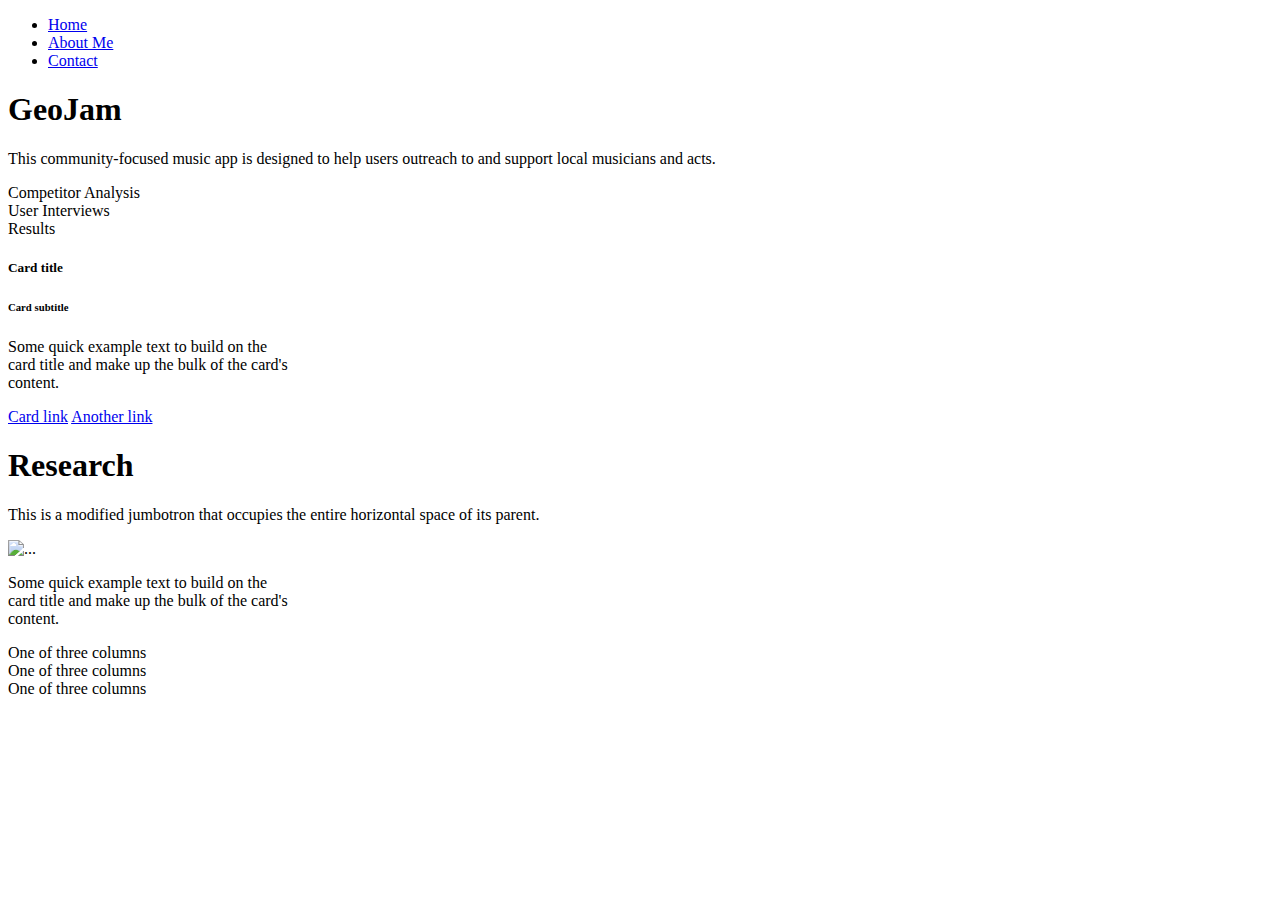
==== index.html @ 2af1e05d "project page structure" ====
<!DOCTYPE html>
<html>
  <head>
    <title>UX/UI Homework 20</title>
  </head>
  <body>
    <!--Nav-->
    <ul class="nav justify-content-end">
      <li class="nav-item">
        <a class="nav-link active" href="#">Home</a>
      </li>
      <li class="nav-item">
        <a class="nav-link" href="#">About Me</a>
      </li>
      <li class="nav-item">
        <a class="nav-link" href="#">Contact</a>
      </li>
      </li>
    </ul>
    <!--Intro-->
    <div class="jumbotron jumbotron-fluid">
      <div class="container">
        <h1 class="display-4">GeoJam</h1>
        <p class="lead">
            This community-focused music app is designed to help users outreach to and support local musicians and acts.
        </p>
      </div>
    </div>
    <!--Research-->
    <div class="container">
      <div class="row">
        <div class="col-sm">Competitor Analysis</div>
        <div class="col-sm">User Interviews</div>
        <div class="col-sm">Results</div>
      </div>
    </div>
    <!--Problem Statement-->
    <div class="card" style="width: 18rem">
      <div class="card-body">
        <h5 class="card-title">Card title</h5>
        <h6 class="card-subtitle mb-2 text-muted">Card subtitle</h6>
        <p class="card-text">
          Some quick example text to build on the card title and make up the
          bulk of the card's content.
        </p>
        <a href="#" class="card-link">Card link</a>
        <a href="#" class="card-link">Another link</a>
      </div>
    </div>
    <!--Problem Statement-->
    <div class="jumbotron jumbotron-fluid">
      <div class="container">
        <h1 class="display-4">Research</h1>
        <p class="lead">
          This is a modified jumbotron that occupies the entire horizontal space
          of its parent.
        </p>
      </div>
    </div>
    <!--Iteration-->
    <div class="card" style="width: 18rem">
      <img src="..." class="card-img-top" alt="..." />
      <div class="card-body">
        <p class="card-text">
          Some quick example text to build on the card title and make up the
          bulk of the card's content.
        </p>
      </div>
    </div>
    <!--Prototype-->
    <div class="container">
      <div class="row">
        <div class="col-sm">One of three columns</div>
        <div class="col-sm">One of three columns</div>
        <div class="col-sm">One of three columns</div>
      </div>
    </div>
  </body>
  <link
    href="https://cdn.jsdelivr.net/npm/bootstrap@5.3.1/dist/css/bootstrap.min.css"
    rel="stylesheet"
    integrity="sha384-4bw+/aepP/YC94hEpVNVgiZdgIC5+VKNBQNGCHeKRQN+PtmoHDEXuppvnDJzQIu9"
    crossorigin="anonymous"
  />
  <script
    src="https://cdn.jsdelivr.net/npm/bootstrap@5.3.1/dist/js/bootstrap.bundle.min.js"
    integrity="sha384-HwwvtgBNo3bZJJLYd8oVXjrBZt8cqVSpeBNS5n7C8IVInixGAoxmnlMuBnhbgrkm"
    crossorigin="anonymous"
  ></script>
</html>
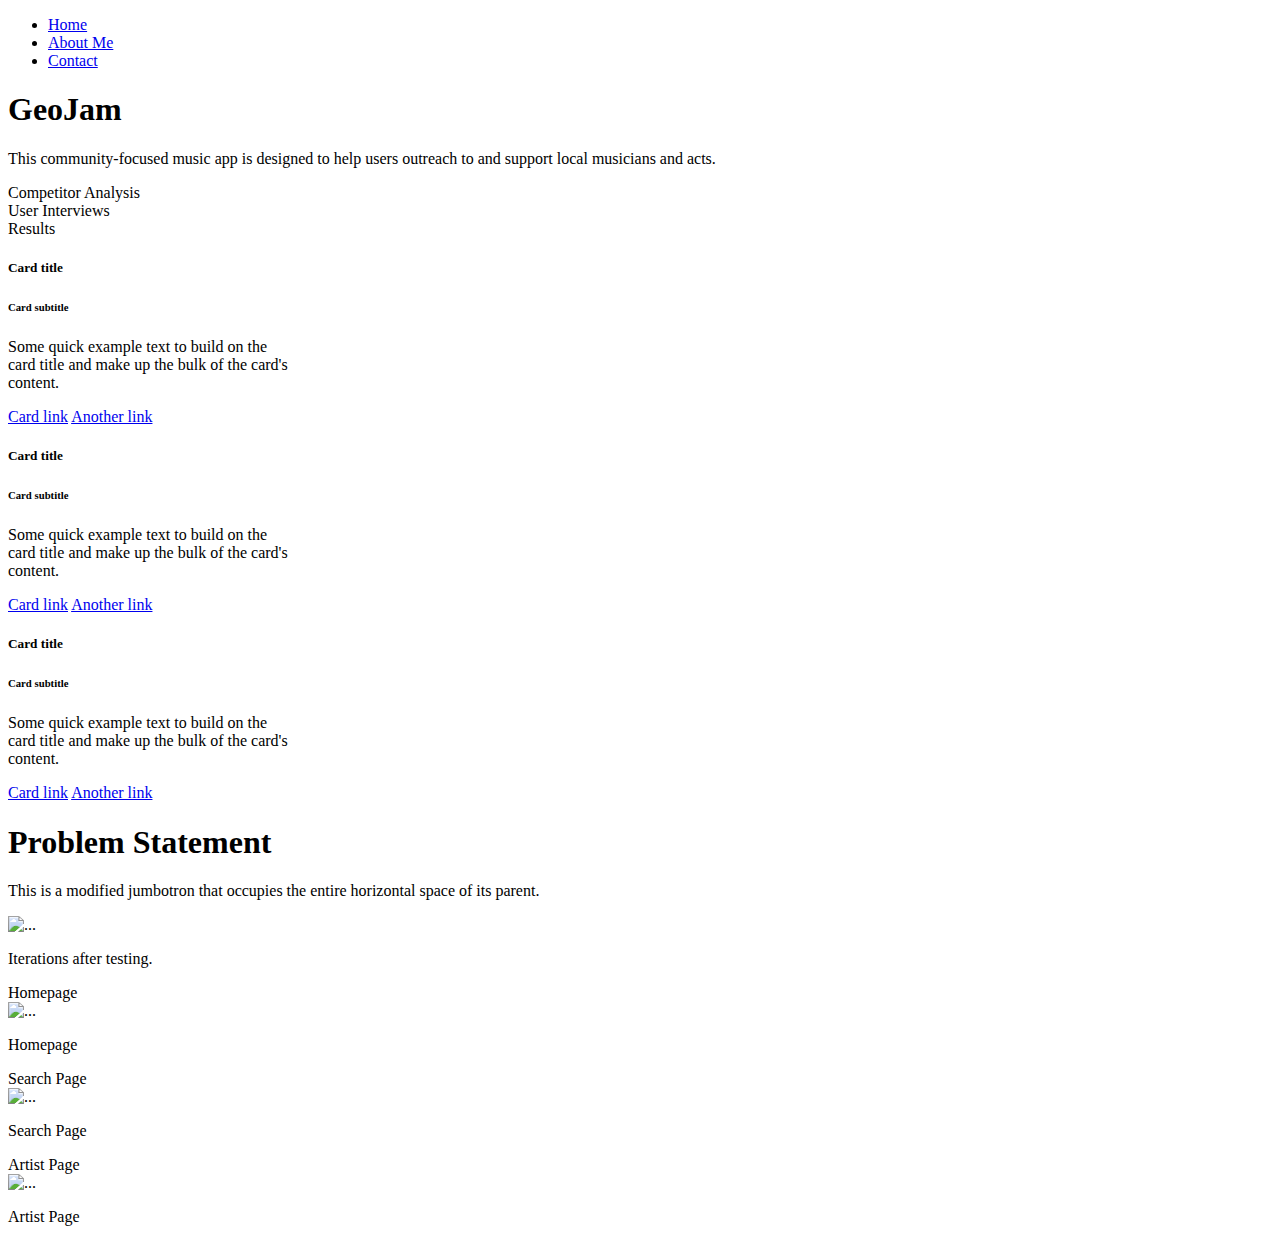
==== commit 04b18ea7: "further structure edits" ====
--- a/index.html
+++ b/index.html
@@ -34,7 +34,7 @@
         <div class="col-sm">Results</div>
       </div>
     </div>
-    <!--Problem Statement-->
+    <!--Research Cards-->
     <div class="card" style="width: 18rem">
       <div class="card-body">
         <h5 class="card-title">Card title</h5>
@@ -47,10 +47,34 @@
         <a href="#" class="card-link">Another link</a>
       </div>
     </div>
+    <div class="card" style="width: 18rem">
+        <div class="card-body">
+          <h5 class="card-title">Card title</h5>
+          <h6 class="card-subtitle mb-2 text-muted">Card subtitle</h6>
+          <p class="card-text">
+            Some quick example text to build on the card title and make up the
+            bulk of the card's content.
+          </p>
+          <a href="#" class="card-link">Card link</a>
+          <a href="#" class="card-link">Another link</a>
+        </div>
+      </div>
+    <div class="card" style="width: 18rem">
+        <div class="card-body">
+          <h5 class="card-title">Card title</h5>
+          <h6 class="card-subtitle mb-2 text-muted">Card subtitle</h6>
+          <p class="card-text">
+            Some quick example text to build on the card title and make up the
+            bulk of the card's content.
+          </p>
+          <a href="#" class="card-link">Card link</a>
+          <a href="#" class="card-link">Another link</a>
+        </div>
+    </div>
     <!--Problem Statement-->
     <div class="jumbotron jumbotron-fluid">
       <div class="container">
-        <h1 class="display-4">Research</h1>
+        <h1 class="display-4">Problem Statement</h1>
         <p class="lead">
           This is a modified jumbotron that occupies the entire horizontal space
           of its parent.
@@ -62,17 +86,40 @@
       <img src="..." class="card-img-top" alt="..." />
       <div class="card-body">
         <p class="card-text">
-          Some quick example text to build on the card title and make up the
-          bulk of the card's content.
+          Iterations after testing.
         </p>
       </div>
     </div>
     <!--Prototype-->
     <div class="container">
       <div class="row">
-        <div class="col-sm">One of three columns</div>
-        <div class="col-sm">One of three columns</div>
-        <div class="col-sm">One of three columns</div>
+        <div class="col-sm">Homepage</div>
+        <div class="card" style="width: 18rem">
+            <img src="..." class="card-img-top" alt="..." />
+            <div class="card-body">
+              <p class="card-text">
+                Homepage
+              </p>
+            </div>
+          </div>
+        <div class="col-sm">Search Page</div>
+        <div class="card" style="width: 18rem">
+            <img src="..." class="card-img-top" alt="..." />
+            <div class="card-body">
+              <p class="card-text">
+                Search Page
+              </p>
+            </div>
+          </div>
+        <div class="col-sm">Artist Page</div>
+        <div class="card" style="width: 18rem">
+            <img src="..." class="card-img-top" alt="..." />
+            <div class="card-body">
+              <p class="card-text">
+                Artist Page
+              </p>
+            </div>
+          </div>
       </div>
     </div>
   </body>
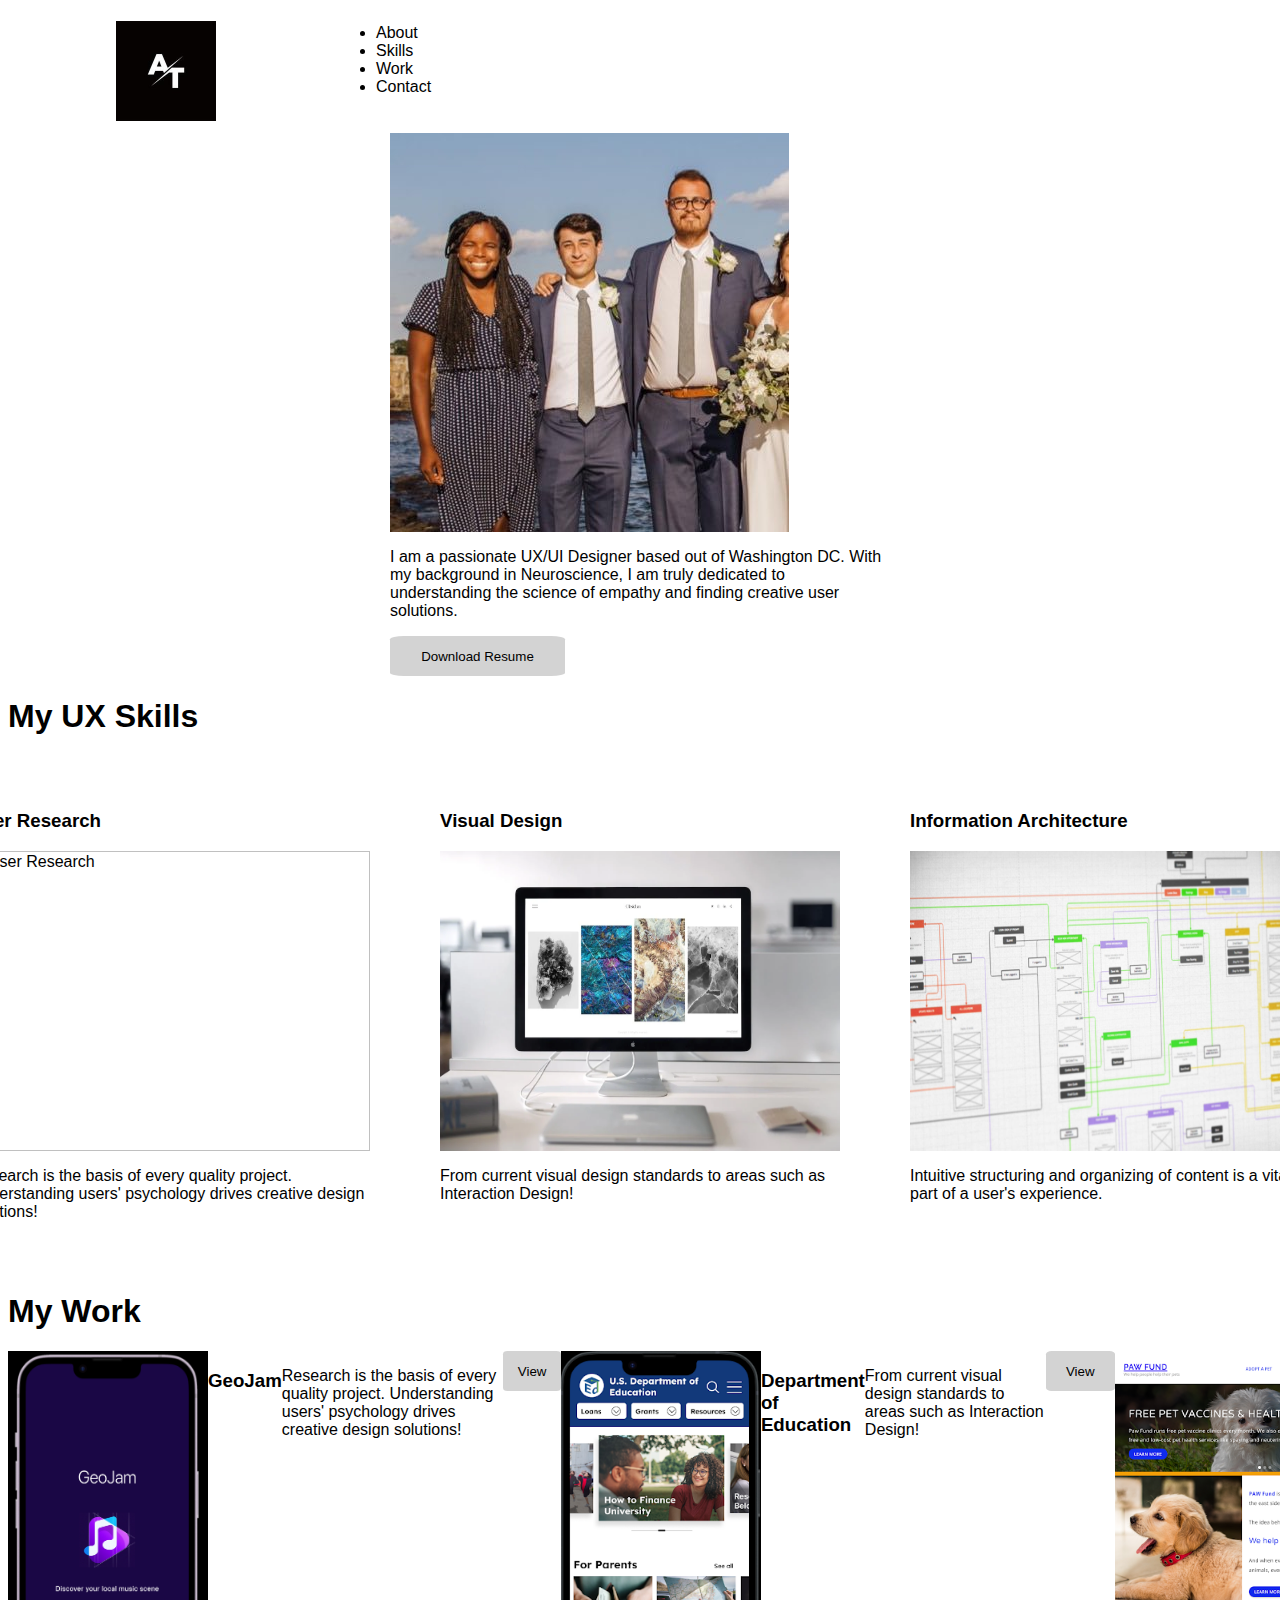
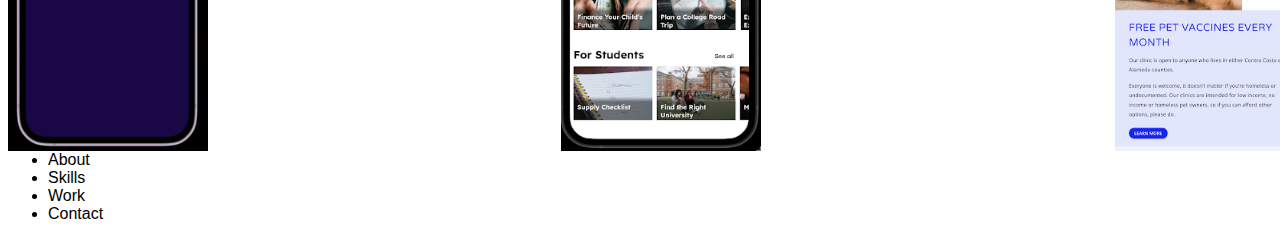
==== commit 38e6a01f: "folder adjustment" ====
--- a/index.html
+++ b/index.html
@@ -1,137 +1,151 @@
-<!DOCTYPE html>
 <html>
   <head>
-    <title>UX/UI Homework 20</title>
+    <title></title>
+    <link href="style.css" rel="stylesheet" type="text/css" />
   </head>
   <body>
-    <!--Nav-->
-    <ul class="nav justify-content-end">
-      <li class="nav-item">
-        <a class="nav-link active" href="#">Home</a>
-      </li>
-      <li class="nav-item">
-        <a class="nav-link" href="#">About Me</a>
-      </li>
-      <li class="nav-item">
-        <a class="nav-link" href="#">Contact</a>
-      </li>
-      </li>
-    </ul>
-    <!--Intro-->
-    <div class="jumbotron jumbotron-fluid">
-      <div class="container">
-        <h1 class="display-4">GeoJam</h1>
-        <p class="lead">
-            This community-focused music app is designed to help users outreach to and support local musicians and acts.
+    <header class="navigation">
+      <div class="inline-block logo">
+        <img src="image/at logo.jpg" alt="logo" height="100px" width="100px" />
+      </div>
+      <nav class="inline-block">
+        <ul class="headerlist">
+          <li>About</li>
+          <li>Skills</li>
+          <li>Work</li>
+          <li>Contact</li>
+        </ul>
+      </nav>
+    </header>
+
+    <section class="heroImg.">
+      <div class="content">
+        <img src="image/JdcNAcDg_400x400.jpg" alt="Pic of me" />
+        <p>
+          I am a passionate UX/UI Designer based out of Washington DC. With my
+          background in Neuroscience, I am truly dedicated to understanding the
+          science of empathy and finding creative user solutions.
         </p>
+        <button>Download Resume</button>
       </div>
-    </div>
-    <!--Research-->
-    <div class="container">
-      <div class="row">
-        <div class="col-sm">Competitor Analysis</div>
-        <div class="col-sm">User Interviews</div>
-        <div class="col-sm">Results</div>
-      </div>
-    </div>
-    <!--Research Cards-->
-    <div class="card" style="width: 18rem">
-      <div class="card-body">
-        <h5 class="card-title">Card title</h5>
-        <h6 class="card-subtitle mb-2 text-muted">Card subtitle</h6>
-        <p class="card-text">
-          Some quick example text to build on the card title and make up the
-          bulk of the card's content.
-        </p>
-        <a href="#" class="card-link">Card link</a>
-        <a href="#" class="card-link">Another link</a>
-      </div>
-    </div>
-    <div class="card" style="width: 18rem">
-        <div class="card-body">
-          <h5 class="card-title">Card title</h5>
-          <h6 class="card-subtitle mb-2 text-muted">Card subtitle</h6>
-          <p class="card-text">
-            Some quick example text to build on the card title and make up the
-            bulk of the card's content.
+    </section>
+
+    <!--  My UX Skills section coded using CSS flex -->
+    <section class="MyUXSkills">
+      <h1>My UX Skills</h1>
+      <div class="SkillsSection">
+        <div class="SkillCard1">
+          <h3>User Research</h3>
+          <img
+            src="image\user research.jpeg"
+            alt="User Research"
+            width="400"
+            height="300"
+          />
+          <p>
+            Research is the basis of every quality project. Understanding users'
+            psychology drives creative design solutions!
           </p>
-          <a href="#" class="card-link">Card link</a>
-          <a href="#" class="card-link">Another link</a>
+        </div>
+        <div class="SkillCard2">
+          <h3>Visual Design</h3>
+          <img
+            src="image\visual design.webp"
+            alt="Visual Design"
+            width="400"
+            height="300"
+          />
+          <p>
+            From current visual design standards to areas such as Interaction
+            Design!
+          </p>
+        </div>
+        <div class="SkillCard3">
+          <h3>Information Architecture</h3>
+          <img
+            src="image\website-information-architecture.jpg"
+            alt="Information Architecture"
+            width="400"
+            height="300"
+          />
+          <p>
+            Intuitive structuring and organizing of content is a vital part of a
+            user's experience.
+          </p>
         </div>
       </div>
-    <div class="card" style="width: 18rem">
-        <div class="card-body">
-          <h5 class="card-title">Card title</h5>
-          <h6 class="card-subtitle mb-2 text-muted">Card subtitle</h6>
-          <p class="card-text">
-            Some quick example text to build on the card title and make up the
-            bulk of the card's content.
+    </section>
+
+    <!-- My Work Section Constructed using CSS Grid -->
+    <section class="MyWork">
+      <h1>My Work</h1>
+      <div class="WorkSection">
+        <div class="WorkCard1">
+          <div class="WorkImg">
+            <img src="image\GeoJam.png" alt="GeoJam" width="200" height="400" />
+          </div>
+          <h3>GeoJam</h3>
+          <p>
+            Research is the basis of every quality project. Understanding users'
+            psychology drives creative design solutions!
           </p>
-          <a href="#" class="card-link">Card link</a>
-          <a href="#" class="card-link">Another link</a>
+          <button>View <a href="UX_UI_HW_20/index.html"></a></button>
         </div>
-    </div>
-    <!--Problem Statement-->
-    <div class="jumbotron jumbotron-fluid">
-      <div class="container">
-        <h1 class="display-4">Problem Statement</h1>
-        <p class="lead">
-          This is a modified jumbotron that occupies the entire horizontal space
-          of its parent.
-        </p>
+        <div class="WorkCard2">
+          <div class="WorkImg">
+            <img
+              src="image\depedu.png"
+              alt="Department of Education"
+              width="200"
+              height="400"
+            />
+          </div>
+          <h3>Department of Education</h3>
+          <p>
+            From current visual design standards to areas such as Interaction
+            Design!
+          </p>
+          <button>View</button>
+        </div>
+        <div class="WorkCard3">
+          <div class="WorkImg">
+            <img
+              src="image\pawfund.png"
+              alt="Paw Fund Non-Profit"
+              width="300"
+              height="400"
+            />
+          </div>
+          <h3>Paw Fund Non-Profit</h3>
+          <p>
+            Intuitive structuring and organizing of content is a vital part of a
+            user's experience.
+          </p>
+          <button>View</button>
+        </div>
       </div>
-    </div>
-    <!--Iteration-->
-    <div class="card" style="width: 18rem">
-      <img src="..." class="card-img-top" alt="..." />
-      <div class="card-body">
-        <p class="card-text">
-          Iterations after testing.
-        </p>
-      </div>
-    </div>
-    <!--Prototype-->
-    <div class="container">
-      <div class="row">
-        <div class="col-sm">Homepage</div>
-        <div class="card" style="width: 18rem">
-            <img src="..." class="card-img-top" alt="..." />
-            <div class="card-body">
-              <p class="card-text">
-                Homepage
-              </p>
-            </div>
-          </div>
-        <div class="col-sm">Search Page</div>
-        <div class="card" style="width: 18rem">
-            <img src="..." class="card-img-top" alt="..." />
-            <div class="card-body">
-              <p class="card-text">
-                Search Page
-              </p>
-            </div>
-          </div>
-        <div class="col-sm">Artist Page</div>
-        <div class="card" style="width: 18rem">
-            <img src="..." class="card-img-top" alt="..." />
-            <div class="card-body">
-              <p class="card-text">
-                Artist Page
-              </p>
-            </div>
-          </div>
-      </div>
-    </div>
+    </section>
+
+    <footer>
+      <ul class="footerlist">
+        <li>About</li>
+        <li>Skills</li>
+        <li>Work</li>
+        <li>Contact</li>
+      </ul>
+    </footer>
   </body>
-  <link
-    href="https://cdn.jsdelivr.net/npm/bootstrap@5.3.1/dist/css/bootstrap.min.css"
-    rel="stylesheet"
-    integrity="sha384-4bw+/aepP/YC94hEpVNVgiZdgIC5+VKNBQNGCHeKRQN+PtmoHDEXuppvnDJzQIu9"
-    crossorigin="anonymous"
-  />
-  <script
-    src="https://cdn.jsdelivr.net/npm/bootstrap@5.3.1/dist/js/bootstrap.bundle.min.js"
-    integrity="sha384-HwwvtgBNo3bZJJLYd8oVXjrBZt8cqVSpeBNS5n7C8IVInixGAoxmnlMuBnhbgrkm"
-    crossorigin="anonymous"
-  ></script>
+  <script src="https://ajax.googleapis.com/ajax/libs/jquery/3.6.4/jquery.min.js"></script>
+  <script>
+    $(document).ready(function () {
+      $("button").hover(
+        function () {
+          $(this).css("background-color", "DarkGray");
+        },
+        function () {
+          $(this).css("background-color", "LightGray");
+        }
+      );
+    });
+  </script>
 </html>
--- a/style.css
+++ b/style.css
@@ -0,0 +1,92 @@
+.inline-block {
+    display: inline-block;
+    vertical-align: top;
+}
+
+.logo {
+    width: 23%;
+    padding: 1%;
+    text-align: center;
+}
+
+.nav {
+    width: 73%;
+    padding: 1%;
+}
+
+.headerlist {
+    width: 50%;
+    margin-left: auto;
+}
+
+.heroImg {
+    height: 600px;
+    padding: 25px;
+}
+
+.content {
+    width: 500px;
+    margin: 0 auto;
+}
+
+.footer {
+    background-color: #373738;
+    margin: auto;
+    text-align: center;
+    vertical-align: bottom;
+}
+
+.footerlist {
+    display: inline-block;
+    vertical-align: top;
+    margin: auto;
+}
+
+.SkillsSection {
+    display: flex;
+    flex-direction: row;
+    justify-content: center;
+}
+.SkillCard1 {
+        width: 33%;
+        margin: 20px;
+        padding: 15px;
+    }
+.SkillCard2 {
+        width: 33%;
+        margin: 20px;
+        padding: 15px;
+    }
+.SkillCard3 {
+        width: 33%;
+        margin: 20px;
+        padding: 15px;
+    }
+button {
+    width: 175px;
+    height: 40px;
+    border-radius: 8%;
+    border: none;
+    background-color: lightgray;
+    font-family: 'Lucida Sans', 'Lucida Sans Regular', 'Lucida Grande', 'Lucida Sans Unicode', Geneva, Verdana, sans-serif;
+}
+.WorkCard1, .WorkCard2, .WorkCard3 {
+    display: flex;
+    flex-direction: row;
+}
+.WorkSection {
+    display: grid;
+    grid-area: myArea;
+    grid-template-areas: 'myArea myArea myArea';
+}
+body {
+    font-family: 'Lucida Sans', 'Lucida Sans Regular', 'Lucida Grande', 'Lucida Sans Unicode', Geneva, Verdana, sans-serif;
+}
+
+
+
+
+
+@media only screen and (max-width:600) {
+    
+}